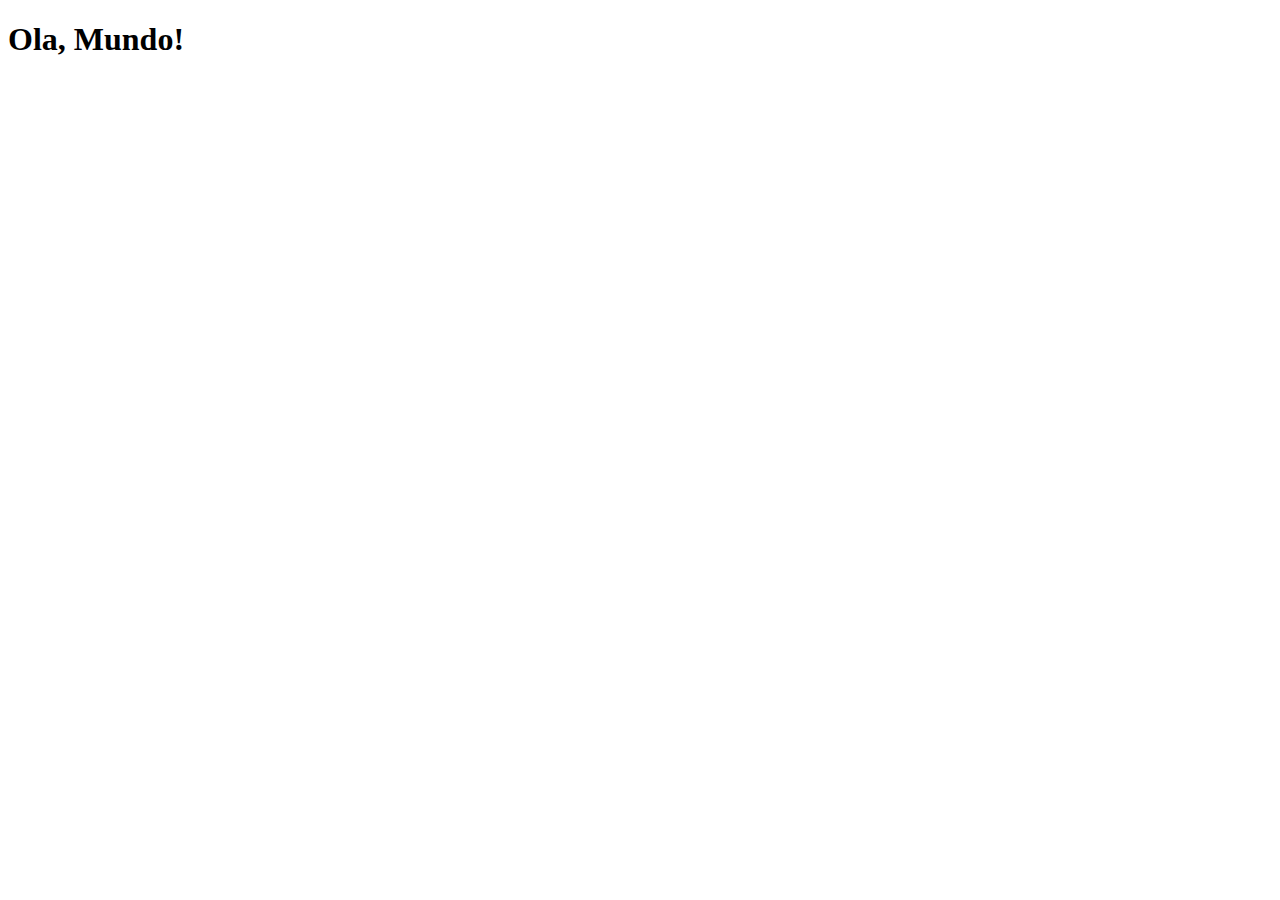
==== index.html @ a002914a "criei a pagina principal" ====
<!DOCTYPE html>
<html lang="pt-br">
<head>
    <meta charset="UTF-8">
    <meta name="viewport" content="width=device-width, initial-scale=1.0">
    <link rel="shortcut icon" href="favicon.ico" type="image/x-icon">
    <title>Projeto de Redes Sociais</title>
</head>
<body>
    <h1>Ola, Mundo!</h1>
</body>
</html>
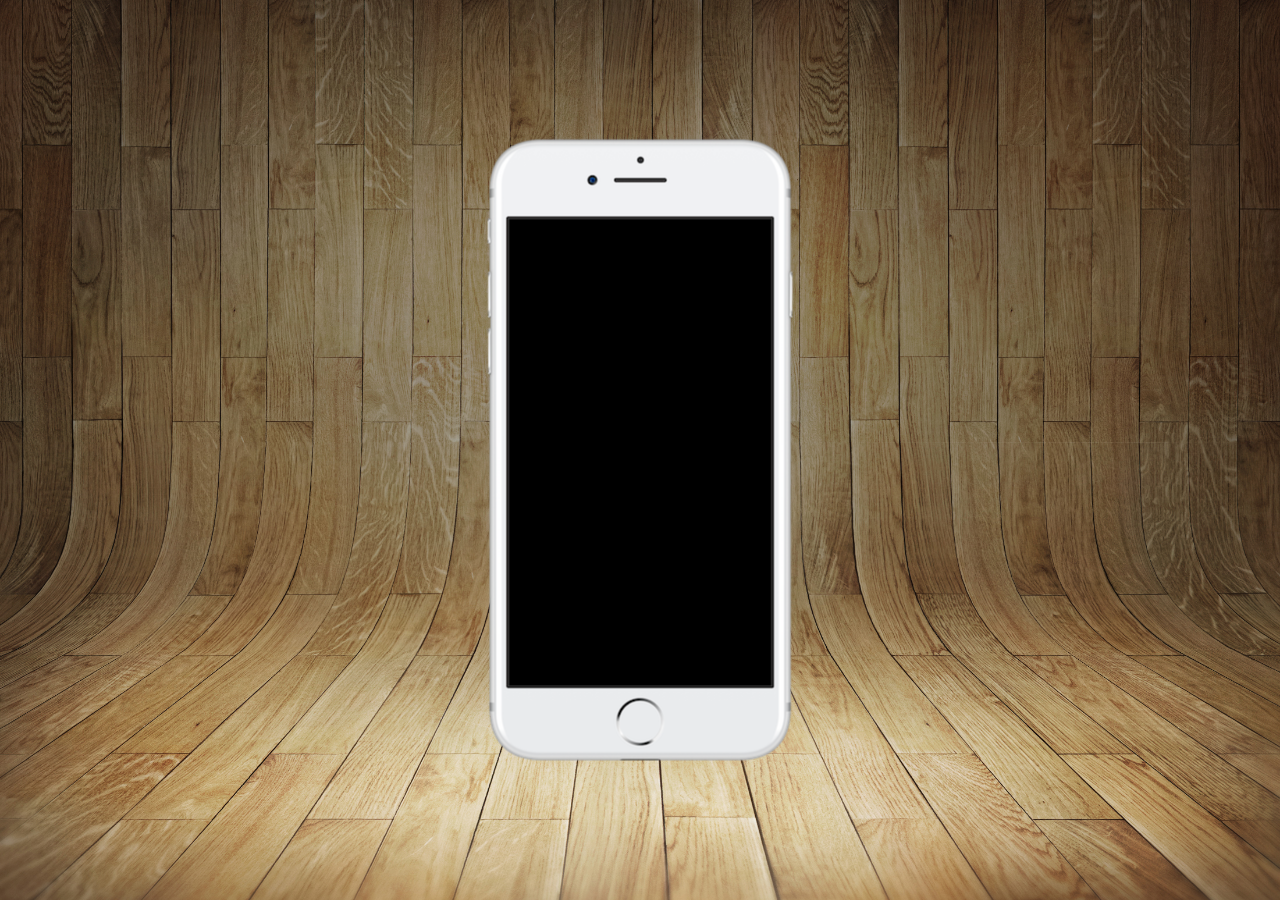
==== commit 63495717: "Continuando o projeto-social" ====
--- a/index.html
+++ b/index.html
@@ -5,8 +5,16 @@
     <meta name="viewport" content="width=device-width, initial-scale=1.0">
     <link rel="shortcut icon" href="favicon.ico" type="image/x-icon">
     <title>Projeto de Redes Sociais</title>
+    <link rel="stylesheet" href="estilos/style.css">
 </head>
 <body>
-    <h1>Ola, Mundo!</h1>
+    <main>
+        <section id="telefone">
+
+        </section>
+        <section id="redes-sociais">
+
+        </section>
+    </main>
 </body>
 </html>--- a/estilos/style.css
+++ b/estilos/style.css
@@ -0,0 +1,36 @@
+@charset "UTF-8";
+
+* {
+    margin: 0px;
+    padding: 0px;
+    font-family: Arial, Helvetica, sans-serif;
+}
+
+html,
+body {
+    height: 100vh; /*altura total do navegador*/
+    width: 100vw; /*largura total do navegador*/
+    background-color: black;
+}
+
+body {
+    background: url('../imagens/fundo-madeira.jpg') no-repeat top center;
+    background-size: cover;/*para cobrir a tela inteira*/
+    background-attachment: fixed;
+}
+
+main {
+    position: relative;
+    height: 100vh;
+}
+
+#telefone {
+    position: absolute;
+    top: 50%;
+    left: 50%;
+    transform: translate(-50%,-50%);
+
+    width: 311px; /* largura da pra ver no gimp */
+    height: 627px;/* altura tbm da pra ver no gimp */
+    background: url('../imagens/frame-iphone.png') no-repeat;
+}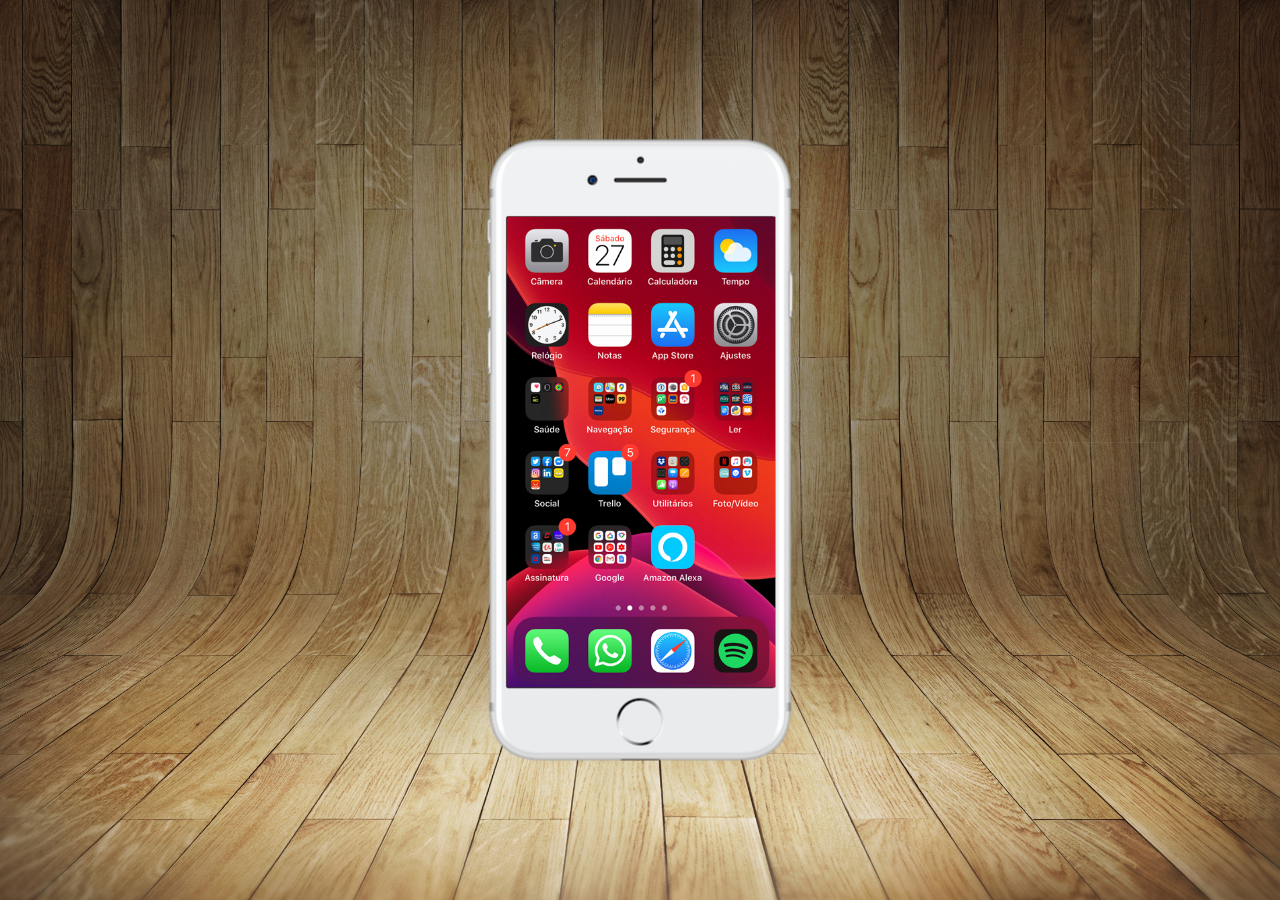
==== commit e6c5f956: "criei a tela home" ====
--- a/index.html
+++ b/index.html
@@ -10,7 +10,7 @@
 <body>
     <main>
         <section id="telefone">
-
+            <iframe src="home.html" name="tela" id="tela" frameborder="0"></iframe>
         </section>
         <section id="redes-sociais">
 
--- a/estilos/style.css
+++ b/estilos/style.css
@@ -33,4 +33,12 @@
     width: 311px; /* largura da pra ver no gimp */
     height: 627px;/* altura tbm da pra ver no gimp */
     background: url('../imagens/frame-iphone.png') no-repeat;
+}
+
+iframe#tela {
+    position: relative;
+    top: 80px;
+    left: 22px;
+    width: 269px;
+    height: 471px;
 }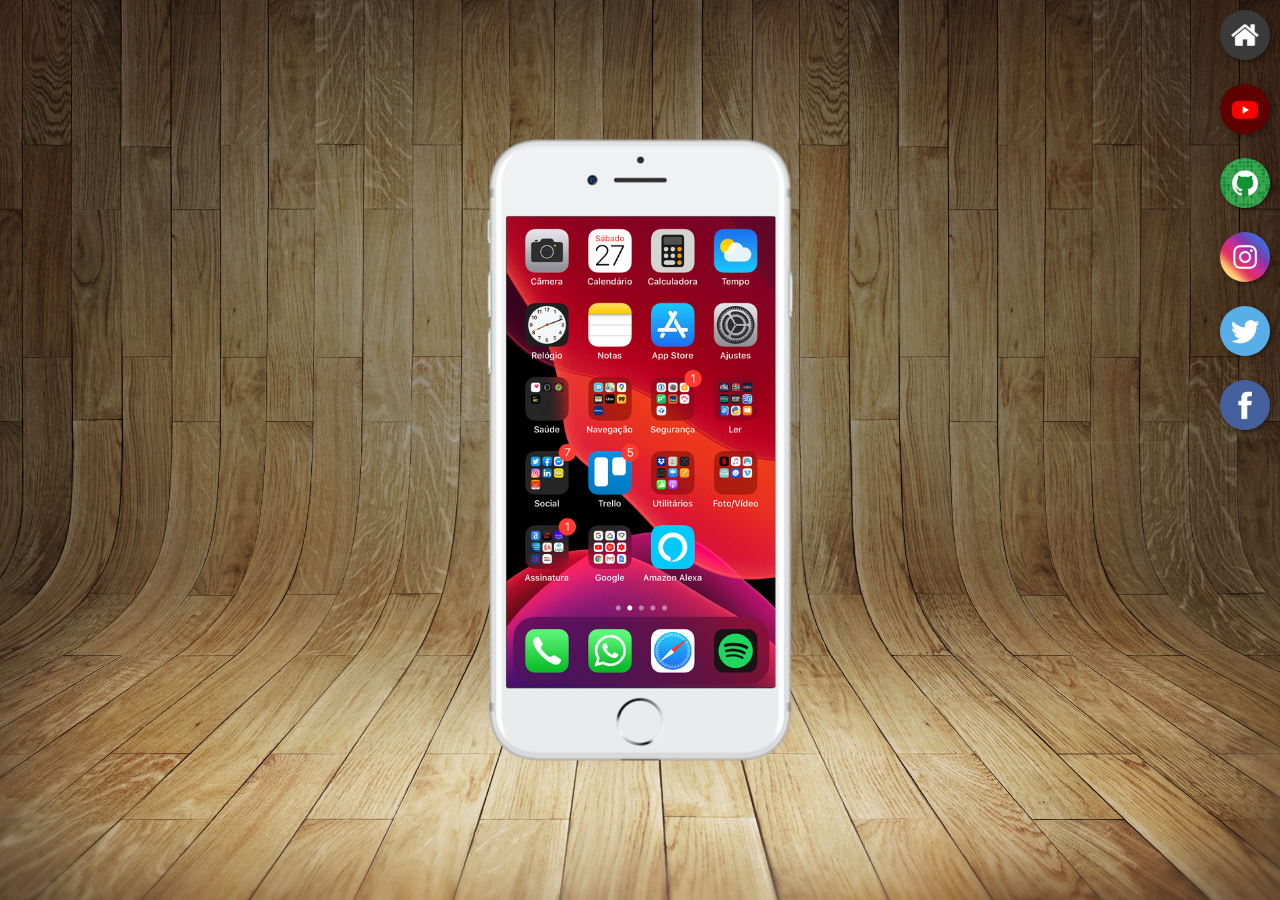
==== commit 47dece4e: "criei botões na lateral" ====
--- a/index.html
+++ b/index.html
@@ -10,10 +10,17 @@
 <body>
     <main>
         <section id="telefone">
-            <iframe src="home.html" name="tela" id="tela" frameborder="0"></iframe>
+            <iframe src="home.html" name="tela" id="tela" frameborder="0">
+                Seu navegador não é compatível com isso
+            </iframe>
         </section>
         <section id="redes-sociais">
-
+            <a href="#" target="tela"><img src="imagens/logo-home.jpg" alt="Home"></a><br>
+            <a href="#" target="tela"><img src="imagens/logo-youtube.jpg" alt="Youtube"></a><br>
+            <a href="#" target="tela"><img src="imagens/logo-github.jpg" alt="Github"></a><br>
+            <a href="#" target="tela"><img src="imagens/logo-instagram.jpg" alt="Instagram"></a><br>
+            <a href="#" target="tela"><img src="imagens/logo-twitter.jpg" alt="Twitter"></a><br>
+            <a href="#" target="tela"><img src="imagens/logo-facebook.jpg" alt="Facebook"></a><br>
         </section>
     </main>
 </body>
--- a/estilos/style.css
+++ b/estilos/style.css
@@ -41,4 +41,23 @@
     left: 22px;
     width: 269px;
     height: 471px;
+}
+
+#redes-sociais { /*para deixar os ícones do lado direito*/
+    text-align: right;
+}
+
+#redes-sociais img {
+    width: 50px;
+    margin: 10px;
+    border-radius: 50%; /*os botões ficam redondinhos */
+    box-shadow: 2px 2px 5px rgba(0, 0, 0, 0.400);
+    box-sizing: border-box; /*a borda do icone vai fazer parte da caixa*/
+}
+
+#redes-sociais img:hover {
+    border: 2px solid rgba(255, 255, 255, 0.637);
+    transform: translate(-3px, -3px);
+    box-shadow: 5px 5px 10px rgba(0, 0, 0, 0.616);
+    transition: transform .3s, border .3s; /* meu transition para esse transform, vai levar 0.3 segundos, e a bordinha branca vai levar tbm 0.3 segundos para aparecer */
 }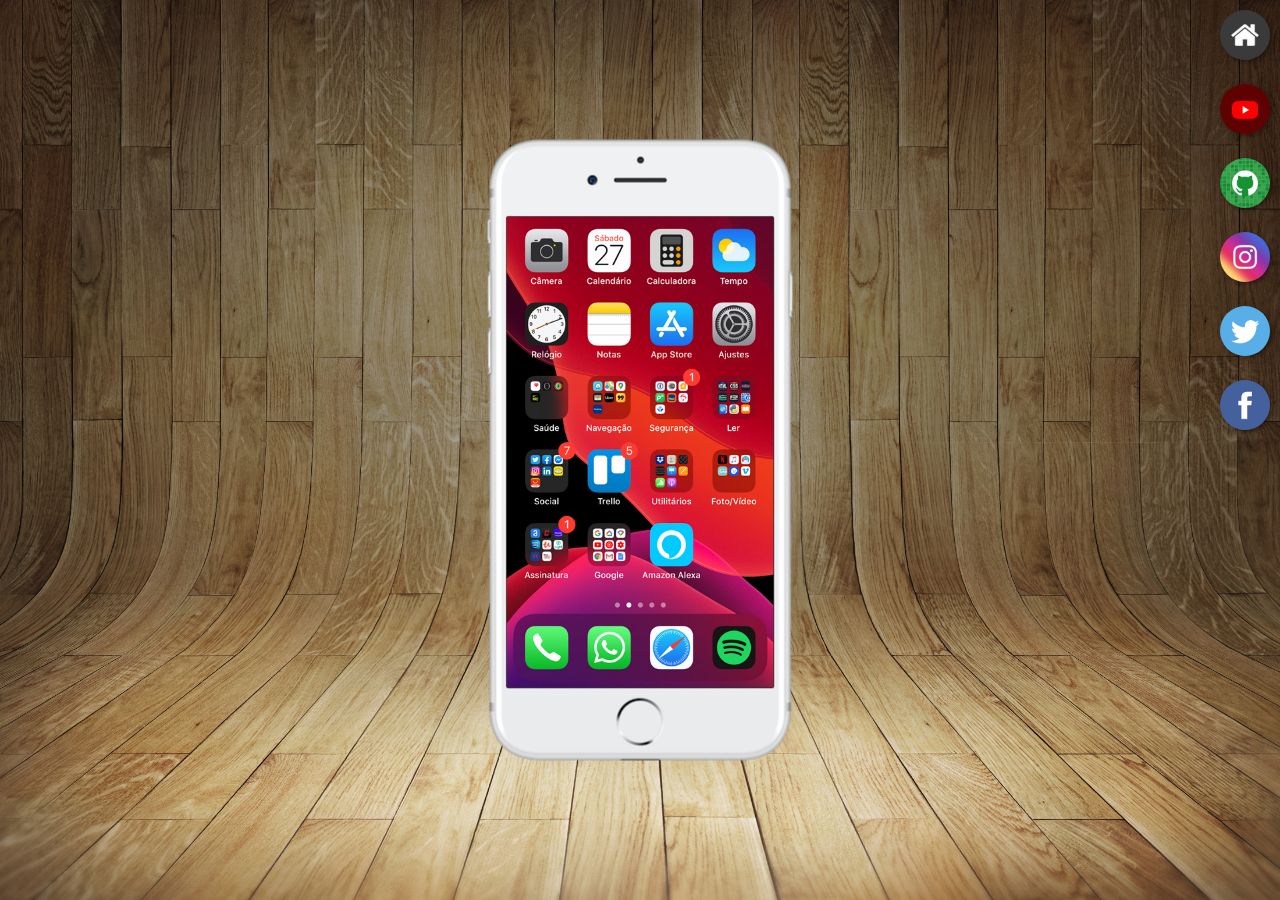
==== commit e3f1bb58: "conclusão do projeto" ====
--- a/index.html
+++ b/index.html
@@ -15,12 +15,12 @@
             </iframe>
         </section>
         <section id="redes-sociais">
-            <a href="#" target="tela"><img src="imagens/logo-home.jpg" alt="Home"></a><br>
-            <a href="#" target="tela"><img src="imagens/logo-youtube.jpg" alt="Youtube"></a><br>
-            <a href="#" target="tela"><img src="imagens/logo-github.jpg" alt="Github"></a><br>
-            <a href="#" target="tela"><img src="imagens/logo-instagram.jpg" alt="Instagram"></a><br>
-            <a href="#" target="tela"><img src="imagens/logo-twitter.jpg" alt="Twitter"></a><br>
-            <a href="#" target="tela"><img src="imagens/logo-facebook.jpg" alt="Facebook"></a><br>
+            <a href="home.html" target="tela"><img src="imagens/logo-home.jpg" alt="Home"></a><br>
+            <a href="youtube.html" target="tela"><img src="imagens/logo-youtube.jpg" alt="Youtube"></a><br>
+            <a href="github.html" target="tela"><img src="imagens/logo-github.jpg" alt="Github"></a><br>
+            <a href="instagram.html" target="tela"><img src="imagens/logo-instagram.jpg" alt="Instagram"></a><br>
+            <a href="X.html" target="tela"><img src="imagens/logo-twitter.jpg" alt="Twitter"></a><br>
+            <a href="facebook.html" target="tela"><img src="imagens/logo-facebook.jpg" alt="Facebook"></a><br>
         </section>
     </main>
 </body>
--- a/estilos/style.css
+++ b/estilos/style.css
@@ -39,7 +39,7 @@
     position: relative;
     top: 80px;
     left: 22px;
-    width: 269px;
+    width: 267px;
     height: 471px;
 }
 
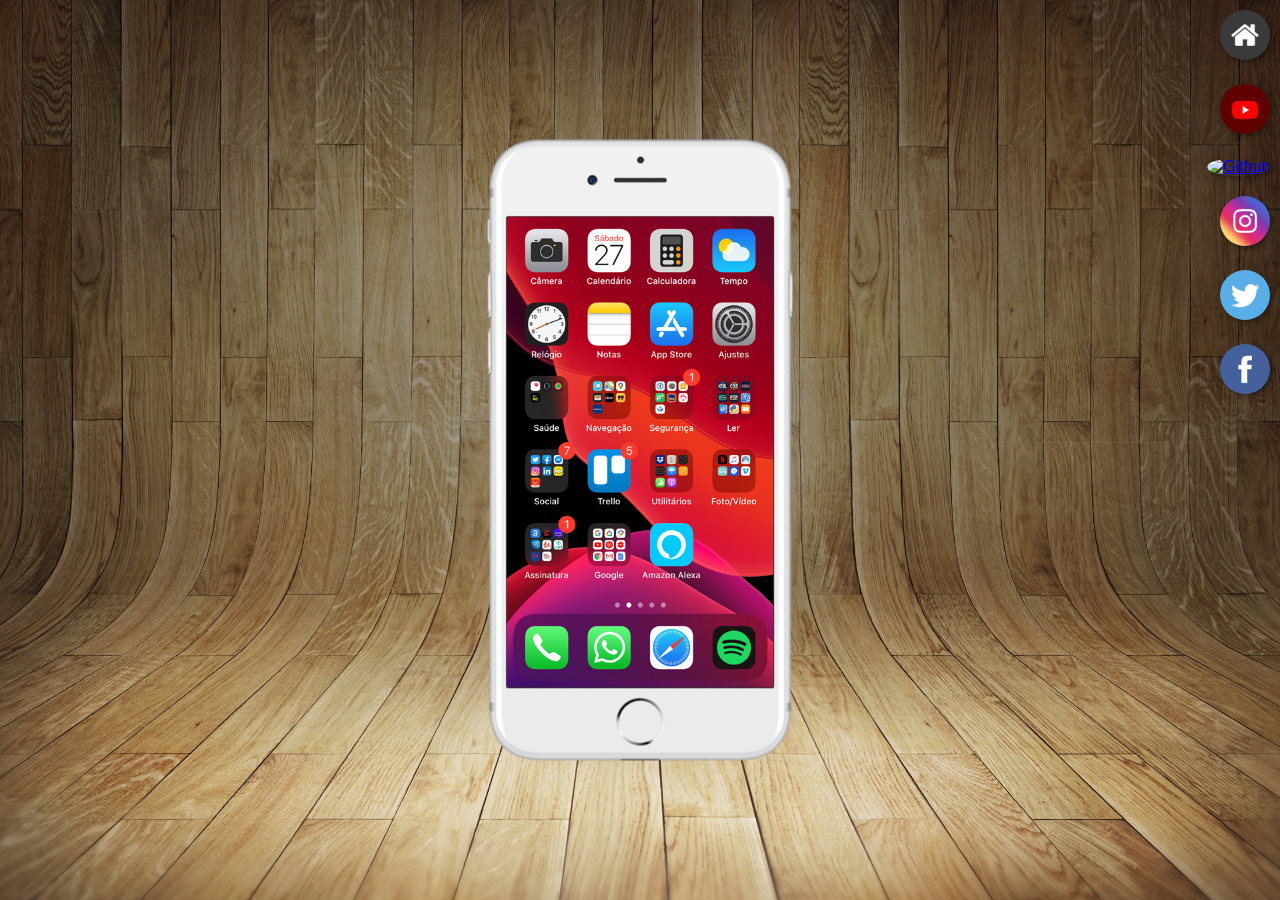
==== commit fa9eaafb: "adicionando tela imagem do meu github" ====
--- a/index.html
+++ b/index.html
@@ -17,7 +17,7 @@
         <section id="redes-sociais">
             <a href="home.html" target="tela"><img src="imagens/logo-home.jpg" alt="Home"></a><br>
             <a href="youtube.html" target="tela"><img src="imagens/logo-youtube.jpg" alt="Youtube"></a><br>
-            <a href="github.html" target="tela"><img src="imagens/logo-github.jpg" alt="Github"></a><br>
+            <a href="github.html" target="tela"><img src="imagens/tela-github-simon.jpg" alt="Github"></a><br>
             <a href="instagram.html" target="tela"><img src="imagens/logo-instagram.jpg" alt="Instagram"></a><br>
             <a href="X.html" target="tela"><img src="imagens/logo-twitter.jpg" alt="Twitter"></a><br>
             <a href="facebook.html" target="tela"><img src="imagens/logo-facebook.jpg" alt="Facebook"></a><br>
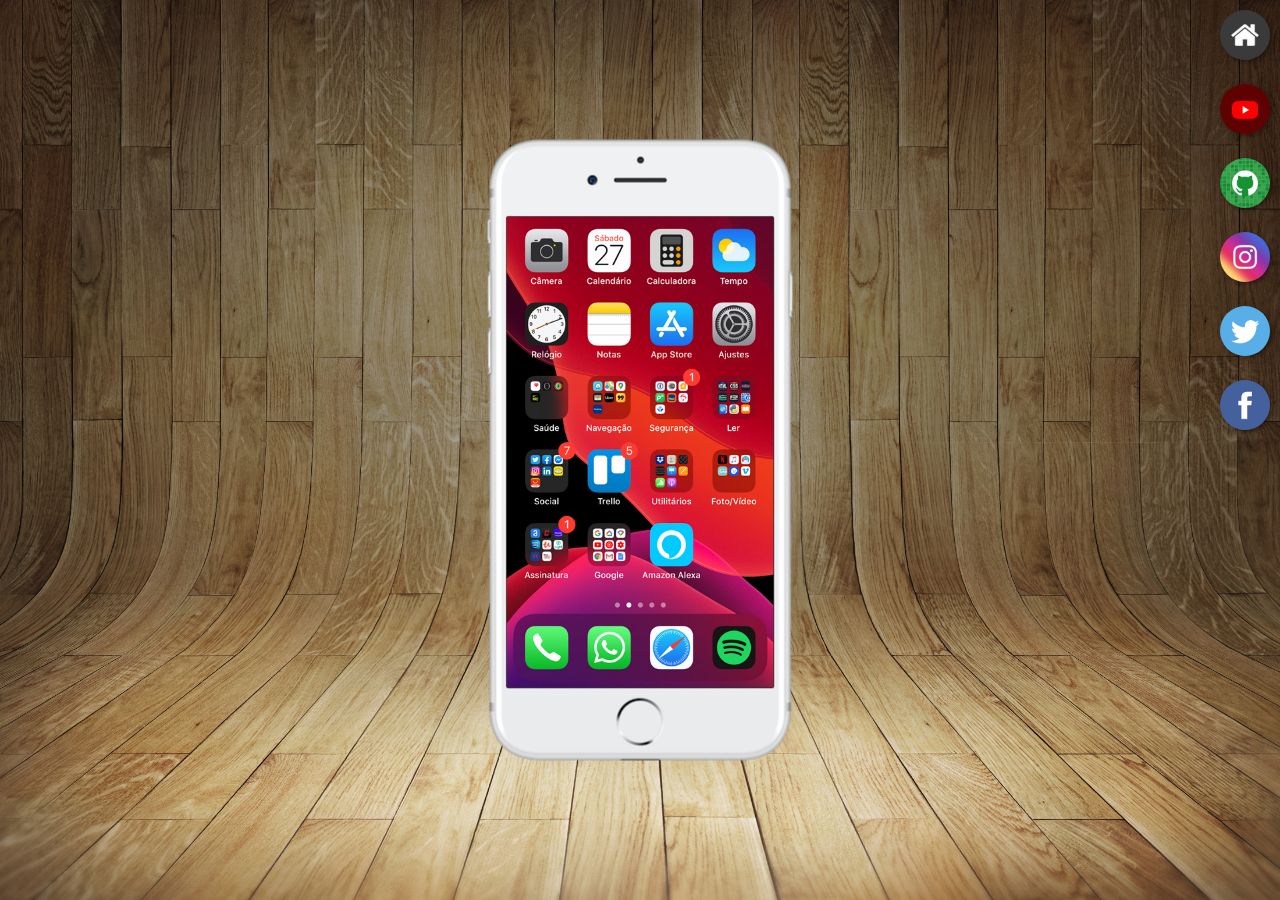
==== commit ef1b12ec: "corrigindo o problema da logo do github" ====
--- a/index.html
+++ b/index.html
@@ -17,7 +17,7 @@
         <section id="redes-sociais">
             <a href="home.html" target="tela"><img src="imagens/logo-home.jpg" alt="Home"></a><br>
             <a href="youtube.html" target="tela"><img src="imagens/logo-youtube.jpg" alt="Youtube"></a><br>
-            <a href="github.html" target="tela"><img src="imagens/tela-github-simon.jpg" alt="Github"></a><br>
+            <a href="github.html" target="tela"><img src="imagens/logo-github.jpg" alt="Github"></a><br>
             <a href="instagram.html" target="tela"><img src="imagens/logo-instagram.jpg" alt="Instagram"></a><br>
             <a href="X.html" target="tela"><img src="imagens/logo-twitter.jpg" alt="Twitter"></a><br>
             <a href="facebook.html" target="tela"><img src="imagens/logo-facebook.jpg" alt="Facebook"></a><br>
